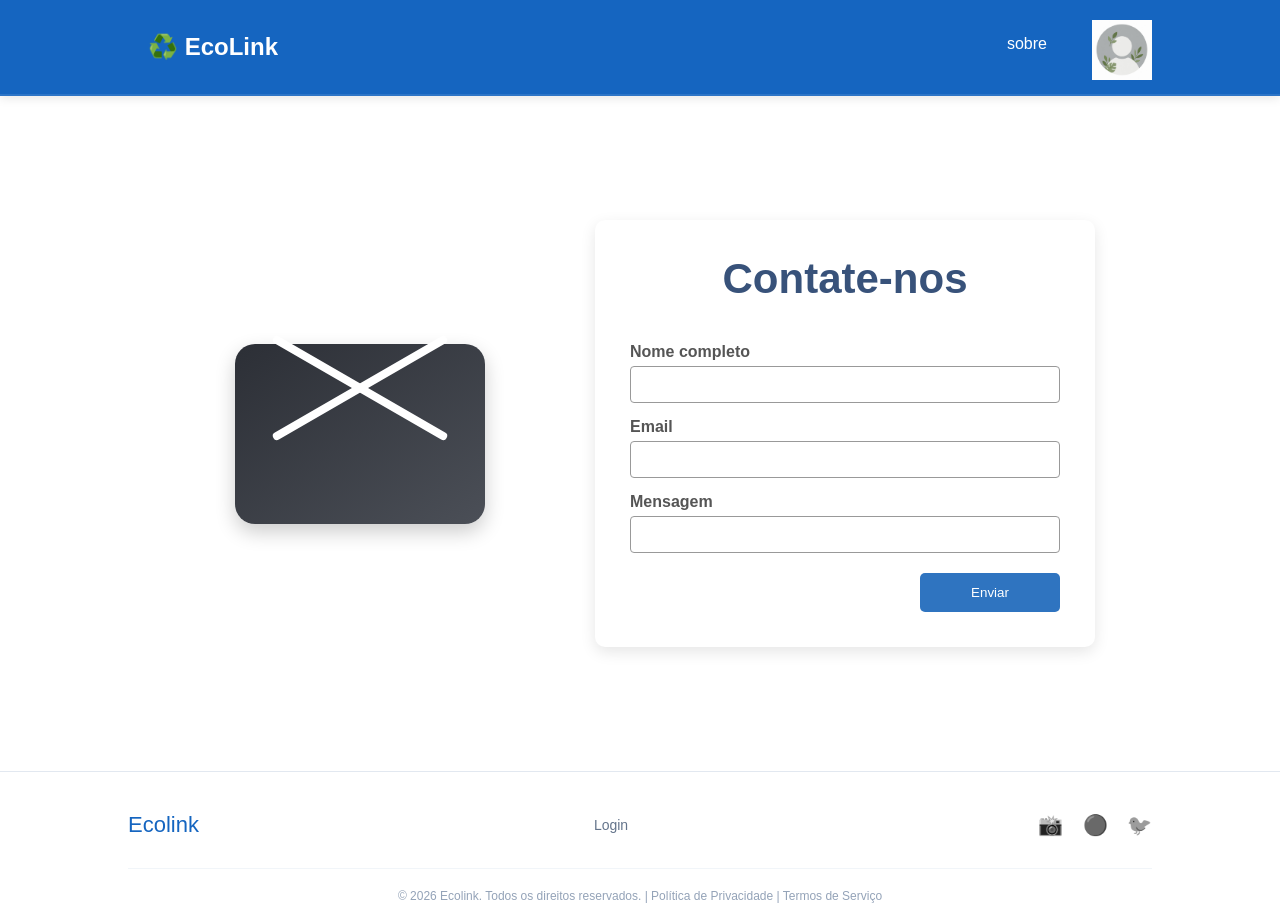
==== view/contato.html @ 5cec2248 "Tudo 2" ====
<!DOCTYPE html>
<html lang="pt-br">
<head>
    <meta charset="UTF-8">
    <meta name="viewport" content="width=device-width, initial-scale=1.0">
    <title>Ecolink - Contato</title>
    <link rel="stylesheet" href="../css/contato.css">
</head>
<body>

    <header class="navbar">
        <div class="logo"><a href="../php/index.php">♻️ EcoLink</a></div>
        <nav>
            <ul>
                <li><a class="itens" href="../view/sobren.html">sobre</a></li>
                <li><a href="../php/login.php"><img class="img" src="../files/avatar_usuario.jpeg"></a></li>
            </ul>
        </nav>
    </header>

    <!-- MENSAGEM_AREA -->

  <section class="container">

    <div class="left">
      <div class="mail-box"></div>
    </div>

    <div class="contact-box">
      <h1>Contate-nos</h1>

      <div class="contact-content">

        <div class="form-area">
            <form method="post" action="">
                <label>Nome completo</label>
                <input type="text" name="nome">

                <label>Email</label>
                <input type="email" name="email">

                <label>Mensagem</label>
                <input type="password" name="mensagem" required>

                <button class="btn" type="submit">Enviar</button>
            </form>
        </div>


    </section>

        <footer class="footer">
        <div class="footer-top">
            <span class="logo">Ecolink</span>
            <div class="footer-links">
                <a href="../php/login.php">Login</a>
            </div>
            <div class="social-icons">
                <span>📸</span> <span>🔵</span> <span>🐦</span>
            </div>
        </div>
        <div class="footer-bottom">
            <p>&copy; 2026 Ecolink. Todos os direitos reservados. | Política de Privacidade | Termos de Serviço</p>
        </div>
    </footer>

</body>
</html>
---- css/contato.css ----
* {
      margin: 0;
      padding: 0;
      box-sizing: border-box;
      font-family: 'Segoe UI', Roboto, Helvetica, Arial, sans-serif;;
    }


    /* NAVBAR */

.navbar {
    display: flex;
    justify-content: space-between;
    align-items: center;
    padding: 15px 10%;
    background: #1565C0; 
    border-bottom: 2px solid rgba(255,255,255,0.1);
    box-shadow: 0 2px 10px rgba(0,0,0,0.1);
}

.navbar .img{
    position: relative;
    top: 5px;
    max-height: 60px;
    width: 60px;
}

nav .itens{
    position: relative;
    top: 20px;
}

.navbar a{
    color: white;
    text-decoration: none;
    margin-left: 20px;
    font-weight: bold;
}

.navbar .logo {
    font-size: 24px;
    font-weight: bold;
    color: #ffffff;
    text-decoration: none;
}

.navbar ul {
    display: flex;
    list-style: none;
}

.navbar ul li {
    margin-left: 25px;
}

.navbar ul li a {
    text-decoration: none;
    color: #ffffff;
    font-weight: 500;
    transition: opacity 0.3s;
}

.navbar ul li a:hover {
    opacity: 0.8;
}


    .perfil {
      width: 45px;
      height: 45px;
      border-radius: 50%;
      background: #111;
      color: white;
      display: flex;
      align-items: center;
      justify-content: center;
      font-size: 22px;
    }

    /* CONTAINER PRINCIPAL */
    .container {
      width: 100%;
      min-height: 75vh;
      display: flex;
      justify-content: center;
      align-items: center;
      padding: 40px;
      gap: 60px;
    }

    /* LADO ESQUERDO */
    .left {
      width: 350px;
      display: flex;
      justify-content: center;
      align-items: center;
    }

    .mail-box {
      width: 250px;
      height: 180px;
      background: linear-gradient(145deg, #2c2f36, #4b4f57);
      border-radius: 20px;
      position: relative;
      box-shadow: 0 8px 20px rgba(0,0,0,0.2);
    }

    .mail-box::before {
      content: "";
      position: absolute;
      top: 40px;
      left: 25px;
      width: 200px;
      height: 8px;
      background: white;
      transform: rotate(30deg);
      border-radius: 5px;
    }

    .mail-box::after {
      content: "";
      position: absolute;
      top: 40px;
      right: 25px;
      width: 200px;
      height: 8px;
      background: white;
      transform: rotate(-30deg);
      border-radius: 5px;
    }

    /* FORMULÁRIO */
    .contact-box {
      background: white;
      padding: 35px;
      width: 500px;
      border-radius: 10px;
      box-shadow: 0 5px 15px rgba(0,0,0,0.1);
    }

    .contact-box h1 {
      text-align: center;
      color: #38527a;
      margin-bottom: 25px;
      font-size: 42px;
    }

    .contact-content {
      display: flex;
      gap: 20px;
    }

    .form-area {
      flex: 1;
    }

    .form-area label {
      display: block;
      margin-top: 15px;
      margin-bottom: 5px;
      color: #555;
      font-weight: bold;
    }

    .form-area input,
    .form-area textarea {
      width: 100%;
      padding: 10px;
      border: 1px solid #999;
      border-radius: 4px;
      outline: none;
    }

    .form-area textarea {
      height: 120px;
      resize: none;
    }

    .info {
      width: 170px;
      padding-top: 35px;
      color: #5a6d88;
      font-weight: bold;
      line-height: 2.5;
    }

    .btn {
      margin-top: 20px;
      width: 140px;
      padding: 12px;
      background: #2f74c0;
      border: none;
      color: white;
      border-radius: 5px;
      cursor: pointer;
      float: right;
      transition: 0.3s;
    }

    .btn:hover {
      background: #245c99;
    }

.footer {
    background: white;
    padding: 40px 10% 20px;
    border-top: 1px solid #e2e8f0;
}

.footer-top {
    display: flex;
    justify-content: space-between;
    align-items: center;
    margin-bottom: 30px;
}

.footer .logo {
    color: #1565C0;
    font-size: 22px;
}

.footer-links a {
    text-decoration: none;
    color: #64748b;
    margin: 0 15px;
    font-size: 14px;
    transition: color 0.3s;
}

.footer-links a:hover {
    color: #1565C0;
}

.social-icons span {
    font-size: 20px;
    margin-left: 15px;
    cursor: pointer;
    filter: grayscale(1);
    transition: filter 0.3s;
}

.social-icons span:hover {
    filter: grayscale(0);
}

.footer-bottom {
    text-align: center;
    border-top: 1px solid #f1f5f9;
    padding-top: 20px;
    font-size: 12px;
    color: #94a3b8;
}

/* Responsividade para Celulares */
@media (max-width: 768px) {
    .about-section {
        flex-direction: column;
        padding: 20px;
        text-align: center;
    }

    .navbar {
        flex-direction: column;
        gap: 15px;
    }

    .navbar ul li {
        margin: 0 10px;
    }

    .image-box {
        min-width: 100%;
    }

    .footer-top {
        flex-direction: column;
        gap: 20px;
    }

    .text-content h1::after {
        margin: 8px auto;
    }
}
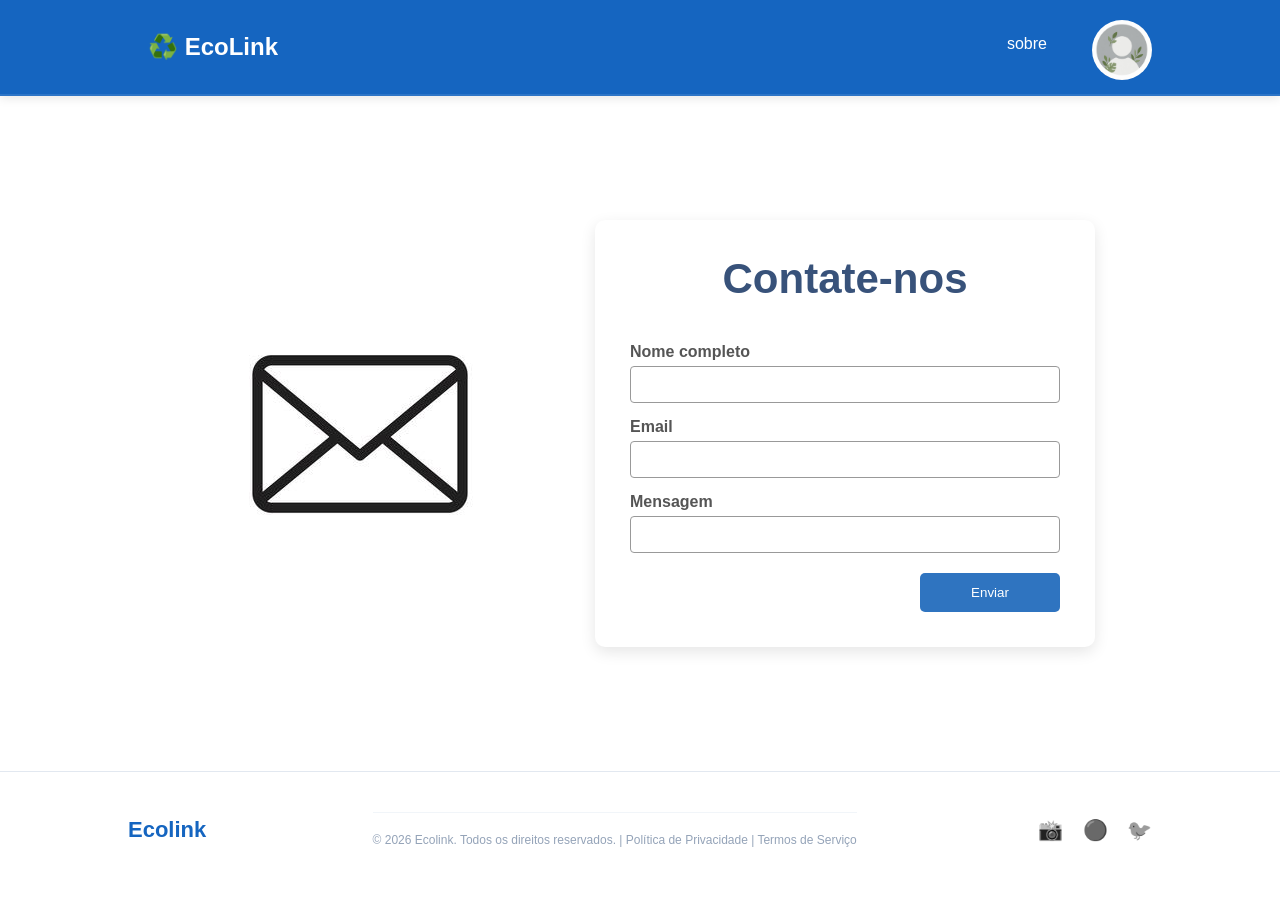
==== commit d73a2c5e: "Responsividade e refatoração do banco de dados" ====
--- a/view/contato.html
+++ b/view/contato.html
@@ -13,7 +13,7 @@
         <nav>
             <ul>
                 <li><a class="itens" href="../view/sobren.html">sobre</a></li>
-                <li><a href="../php/login.php"><img class="img" src="../files/avatar_usuario.jpeg"></a></li>
+                <li><a href="../php/index.php"><img class="img" src="../files/avatar_usuario.jpeg"></a></li>
             </ul>
         </nav>
     </header>
@@ -23,7 +23,7 @@
   <section class="container">
 
     <div class="left">
-      <div class="mail-box"></div>
+      <img src="../files/carta.jpg" alt="">
     </div>
 
     <div class="contact-box">
@@ -52,16 +52,14 @@
         <footer class="footer">
         <div class="footer-top">
             <span class="logo">Ecolink</span>
-            <div class="footer-links">
-                <a href="../php/login.php">Login</a>
+            <div class="footer-bottom">
+                <p>&copy; 2026 Ecolink. Todos os direitos reservados. | Política de Privacidade | Termos de Serviço</p>
             </div>
             <div class="social-icons">
                 <span>📸</span> <span>🔵</span> <span>🐦</span>
             </div>
         </div>
-        <div class="footer-bottom">
-            <p>&copy; 2026 Ecolink. Todos os direitos reservados. | Política de Privacidade | Termos de Serviço</p>
-        </div>
+
     </footer>
 
 </body>
--- a/css/contato.css
+++ b/css/contato.css
@@ -23,6 +23,7 @@
     top: 5px;
     max-height: 60px;
     width: 60px;
+    border-radius: 50%;
 }
 
 nav .itens{
@@ -94,39 +95,6 @@
       display: flex;
       justify-content: center;
       align-items: center;
-    }
-
-    .mail-box {
-      width: 250px;
-      height: 180px;
-      background: linear-gradient(145deg, #2c2f36, #4b4f57);
-      border-radius: 20px;
-      position: relative;
-      box-shadow: 0 8px 20px rgba(0,0,0,0.2);
-    }
-
-    .mail-box::before {
-      content: "";
-      position: absolute;
-      top: 40px;
-      left: 25px;
-      width: 200px;
-      height: 8px;
-      background: white;
-      transform: rotate(30deg);
-      border-radius: 5px;
-    }
-
-    .mail-box::after {
-      content: "";
-      position: absolute;
-      top: 40px;
-      right: 25px;
-      width: 200px;
-      height: 8px;
-      background: white;
-      transform: rotate(-30deg);
-      border-radius: 5px;
     }
 
     /* FORMULÁRIO */
@@ -215,6 +183,7 @@
 }
 
 .footer .logo {
+    font-weight: bold;
     color: #1565C0;
     font-size: 22px;
 }
@@ -253,23 +222,62 @@
 
 /* Responsividade para Celulares */
 @media (max-width: 768px) {
-    .about-section {
-        flex-direction: column;
-        padding: 20px;
-        text-align: center;
-    }
-
     .navbar {
         flex-direction: column;
-        gap: 15px;
+        padding: 15px 5%;
+        gap: 10px;
+    }
+
+    .navbar ul {
+        flex-wrap: wrap;
+        justify-content: center;
     }
 
     .navbar ul li {
-        margin: 0 10px;
-    }
-
-    .image-box {
-        min-width: 100%;
+        margin: 5px 10px;
+    }
+
+    nav .itens {
+        top: 0;
+    }
+
+    .container {
+        flex-direction: column;
+        padding: 30px 20px;
+        gap: 30px;
+    }
+
+    .left {
+        width: 100%;
+    }
+
+    .contact-box {
+        width: 100%;
+        max-width: 500px;
+        padding: 25px 20px;
+    }
+
+    .contact-box h1 {
+        font-size: 2rem;
+    }
+
+    .contact-content {
+        flex-direction: column;
+    }
+
+    .info {
+        width: 100%;
+        padding-top: 15px;
+    }
+
+    .form-area input,
+    .form-area textarea {
+        padding: 12px;
+    }
+
+    .btn {
+        width: 100%;
+        float: none;
     }
 
     .footer-top {
@@ -277,7 +285,76 @@
         gap: 20px;
     }
 
-    .text-content h1::after {
-        margin: 8px auto;
-    }
-}
+    .footer-links a {
+        display: inline-block;
+        margin: 5px 10px;
+    }
+}
+
+@media (max-width: 480px) {
+    .navbar {
+        padding: 10px 5%;
+        gap: 8px;
+    }
+
+    .navbar .logo {
+        font-size: 18px;
+    }
+
+    .navbar ul li {
+        margin: 3px 8px;
+    }
+
+    .navbar ul li a {
+        font-size: 13px;
+    }
+
+    nav .img {
+        max-height: 36px;
+        width: 36px;
+    }
+
+    .container {
+        padding: 20px 12px;
+        gap: 20px;
+    }
+
+    .contact-box {
+        padding: 20px 12px;
+        border-radius: 8px;
+    }
+
+    .contact-box h1 {
+        font-size: 1.4rem;
+        margin-bottom: 15px;
+    }
+
+    .contact-content {
+        gap: 10px;
+    }
+
+    .form-area label {
+        font-size: 13px;
+        margin-top: 10px;
+    }
+
+    .form-area input,
+    .form-area textarea {
+        padding: 10px;
+        font-size: 14px;
+    }
+
+    .btn {
+        padding: 10px;
+        font-size: 14px;
+        margin-top: 15px;
+    }
+
+    .footer {
+        padding: 30px 5% 15px;
+    }
+
+    .footer-bottom {
+        font-size: 11px;
+    }
+}
